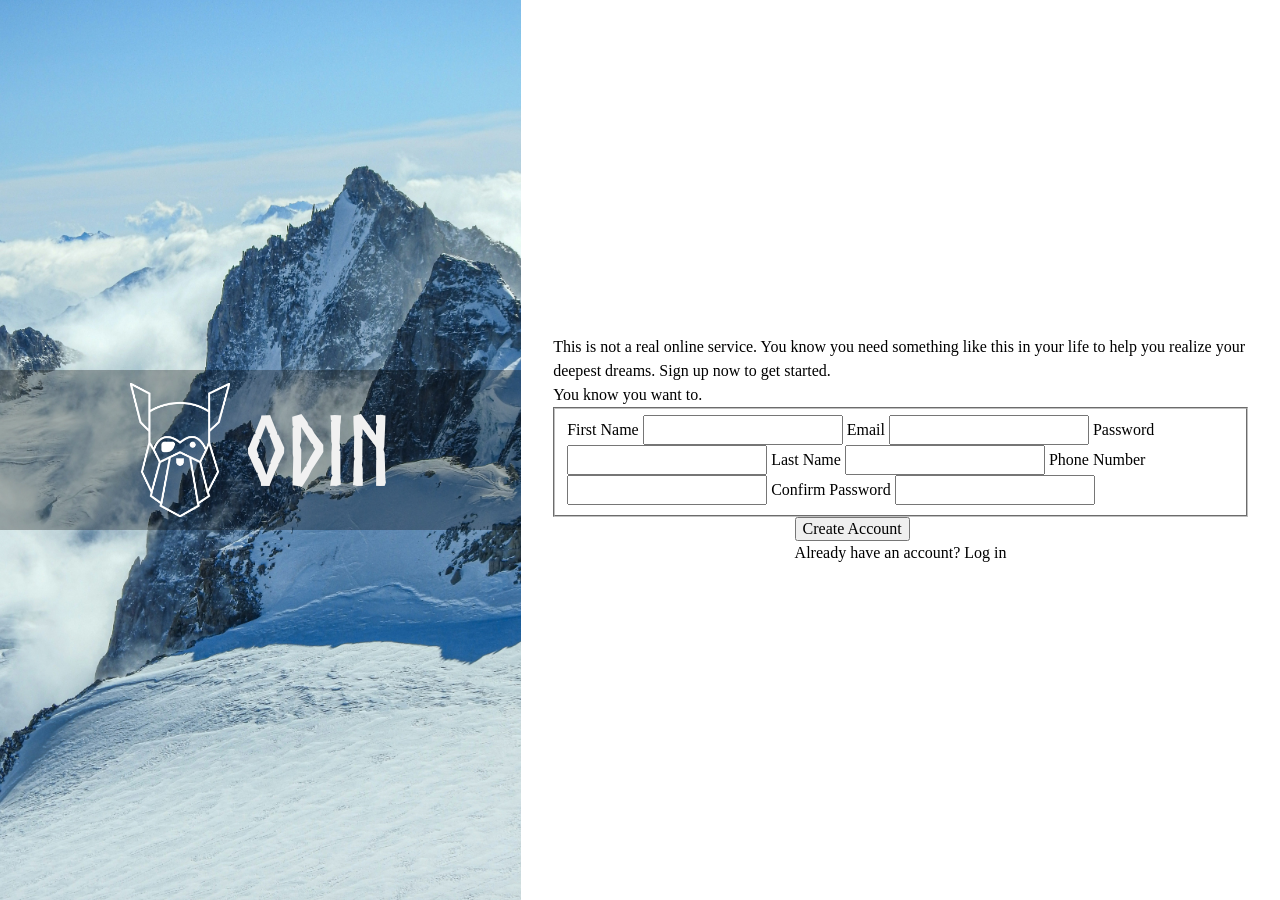
==== SignUpForm/index.html @ fa095d17 "first commit -m project 60% done" ====
<!DOCTYPE html>
<html lang="pt-br">
<head>
    <meta charset="UTF-8">
    <meta name="viewport" content="width=device-width, initial-scale=1.0">    
    <!--Styles-->
    <link rel="stylesheet" href="./assets/styles/reset.css">
    <link rel="stylesheet" href="./assets/styles/main.css">
    <title>Sign-In Form</title>
</head>
<body>
    <main class="wrap-content">
        <section class="left-hero">
            
            <div class="transparent_section">
                <picture class="img-hero">
                    <img class="img-odin-face" src="./assets/images/odin-lined.png" alt="Odin Face">
                </picture>
                <header class="left-section-header">
                    <h1>ODIN</h1>
                </header>
            </div>
        </section>
        <section class="right-hero">
            <section class="">
                <p>This is not a real online service. You know you need something like this in your life to help you realize your deepest dreams.
Sign up now to get started.</p>

                <p>You know you want to.</p>
            </section>
            <section class="form-area">
                <form action="post">
                    <fieldset>
                        <label class="form-label" for="first-name">First Name</label>
                        <input class="form-input" type="text" name="first-name">

                        <label class="form-label" for="email">Email</label>
                        <input class="form-input" type="text" name="email">

                        <label class="form-label" for="pw">Password</label>
                        <input class="form-input" type="text" name="pw">

                        <label class="form-label" for="last-name">Last Name</label>
                        <input class="form-input" type="text" name="last-name">

                        <label class="form-label" for="phone-number">Phone Number</label>
                        <input class="form-input" type="text" name="phone-number">

                        <label class="form-label" for="confirm-pw">Confirm Password</label>
                        <input class="form-input" type="text" name="confirm-pw">

                    </fieldset>
                </form>
            </section>
            <section>
                <input type="button" value="Create Account">
                <p>Already have an account? <span class="green-emp">Log in</span></p>
            </section>
        </section>
    </main>
</body>
</html>
---- SignUpForm/assets/styles/main.css ----
.wrap-content {
    display:flex;
    flex-direction: row;
    height:100vh;
    width:100vw;
    overflow:hidden;
    
}

.left-hero {
    background: url(../images/crina-rt3Hkqyu_A8-unsplash.jpg);
    background-position: center;
    background-size: cover;
    background-repeat: no-repeat;
    flex:1.5; /* equivalent to 40% */
    display:flex;
    align-items: center;
    justify-content: center;
    flex-direction: column;
    min-width: 300px;
    
}

.transparent_section {
    display: flex;
    align-items: center;
    justify-content: center;
    background-color:rgba(0, 0, 0, 0.3);
    width:100%;
    height:10rem;

}

.left-section-header {
    color:rgb(241, 241, 241);
    font-size:4em;
    font-family: "NorseBold", Verdana, Geneva, Tahoma, sans-serif;
}

.img-hero {
    width:100px;
    margin-right:1em;

}

.right-hero {
    flex:2; /* equivalent to 40% */
    display:flex;
    align-items: center;
    justify-content: center;
    flex-direction: column;
    padding: 2rem; /* about 32px */
    min-width:400px;

}
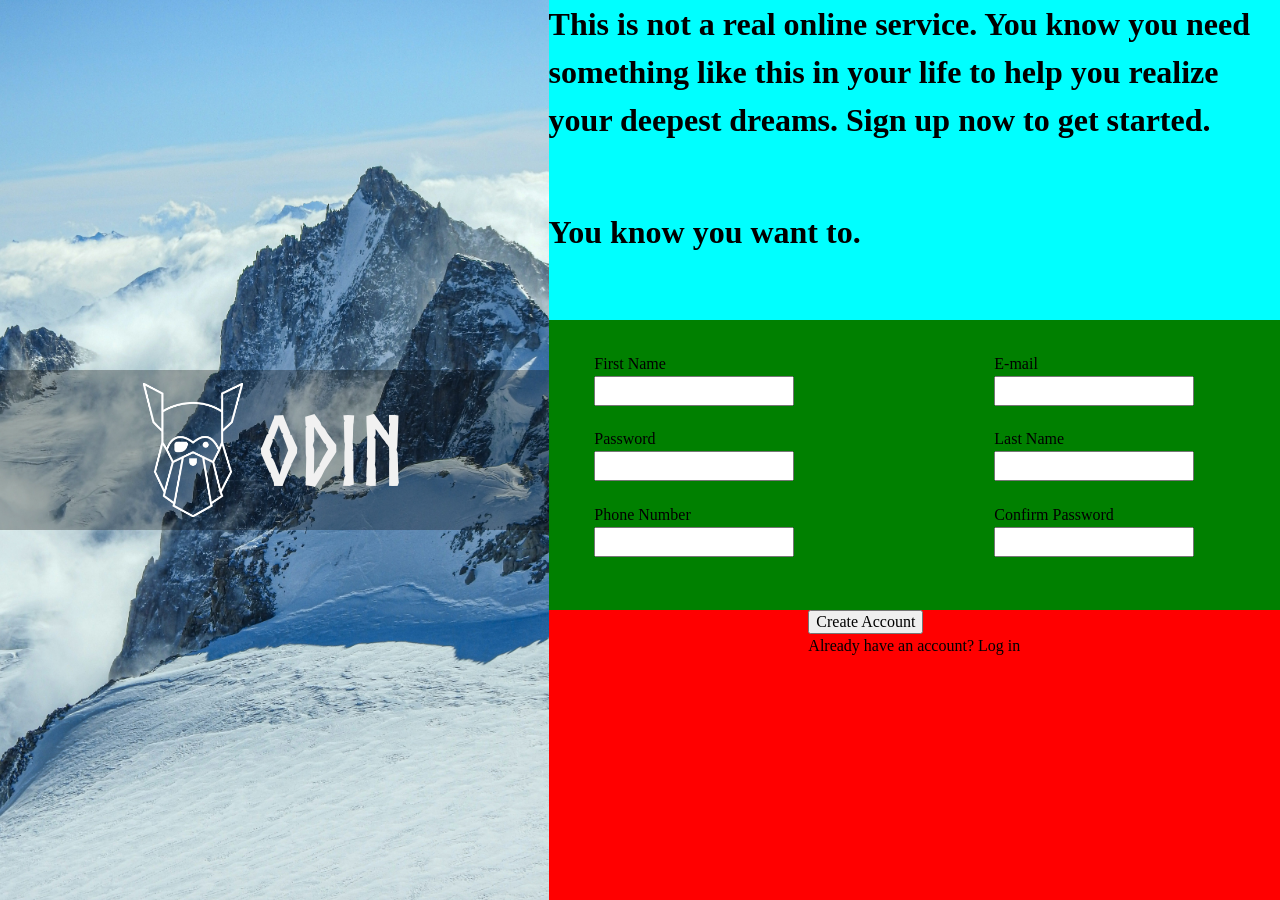
==== commit b563051a: "right design improvements. Forms with Grid" ====
--- a/SignUpForm/index.html
+++ b/SignUpForm/index.html
@@ -22,37 +22,50 @@
             </div>
         </section>
         <section class="right-hero">
-            <section class="">
+            <section class="paragraph-hero">
                 <p>This is not a real online service. You know you need something like this in your life to help you realize your deepest dreams.
 Sign up now to get started.</p>
 
                 <p>You know you want to.</p>
             </section>
             <section class="form-area">
-                <form action="post">
-                    <fieldset>
-                        <label class="form-label" for="first-name">First Name</label>
-                        <input class="form-input" type="text" name="first-name">
+                <form class="form-area-form" action="post">
+                    <fieldset class="form-hero">
 
-                        <label class="form-label" for="email">Email</label>
-                        <input class="form-input" type="text" name="email">
+                        <div class="wrap-form">
+                            <label class="form-label" for="first-name">First Name</label>
+                            <input class="form-input" type="text" name="first-name">
+                        </div>
 
-                        <label class="form-label" for="pw">Password</label>
-                        <input class="form-input" type="text" name="pw">
+                        <div class="wrap-form">
+                            <label class="form-label" for="email">E-mail</label>
+                            <input class="form-input" type="text" name="email">
+                        </div>
 
-                        <label class="form-label" for="last-name">Last Name</label>
-                        <input class="form-input" type="text" name="last-name">
+                        <div class="wrap-form">
+                            <label class="form-label" for="pw">Password</label>
+                            <input class="form-input" type="text" name="pw">
+                        </div>
 
-                        <label class="form-label" for="phone-number">Phone Number</label>
-                        <input class="form-input" type="text" name="phone-number">
+                        <div class="wrap-form">
+                            <label class="form-label" for="last-name">Last Name</label>
+                            <input class="form-input" type="text" name="last-name">
+                        </div>
 
-                        <label class="form-label" for="confirm-pw">Confirm Password</label>
-                        <input class="form-input" type="text" name="confirm-pw">
+                        <div class="wrap-form">
+                            <label class="form-label" for="phone-number">Phone Number</label>
+                            <input class="form-input" type="text" name="phone-number">
+                        </div>
+                        
+                        <div class="wrap-form">    
+                            <label class="form-label" for="confirm-pw">Confirm Password</label>
+                            <input class="form-input" type="text" name="confirm-pw">
+                        </div>
 
                     </fieldset>
                 </form>
             </section>
-            <section>
+            <section class="right-footer">
                 <input type="button" value="Create Account">
                 <p>Already have an account? <span class="green-emp">Log in</span></p>
             </section>
--- a/SignUpForm/assets/styles/main.css
+++ b/SignUpForm/assets/styles/main.css
@@ -47,10 +47,66 @@
     flex:2; /* equivalent to 40% */
     display:flex;
     align-items: center;
-    justify-content: center;
+    justify-content: space-evenly;
     flex-direction: column;
-    padding: 2rem; /* about 32px */
+    background-color: red;;
     min-width:400px;
+    
 
 }
 
+.paragraph-hero {
+    font-size: 2rem;
+    font-weight: 700;
+    background-color: aqua;
+    flex: 2;
+
+}
+
+.paragraph-hero > p {
+    margin-bottom:4rem;
+}
+
+.form-area {
+    display:flex;
+    flex: 2;
+    width:100%;
+    background-color:green;
+    justify-content: center;
+    align-items: center;
+    
+
+}
+
+.form-area-form {
+    display: flex;;
+    height:100%;
+    width:100%;
+    max-height:50em;
+    justify-content: center;
+    align-items: center;
+    
+
+}
+
+.form-hero {   
+    display: grid;
+    grid-template-columns: 15em 15em; /* sets distance between each column */
+    column-gap:10em;
+    padding:2em;
+    width:100%;
+    height:100%;
+    max-width: fit-content;
+    border:none;
+
+}
+
+
+
+
+
+.right-footer {
+    flex: 2;
+}
+
+
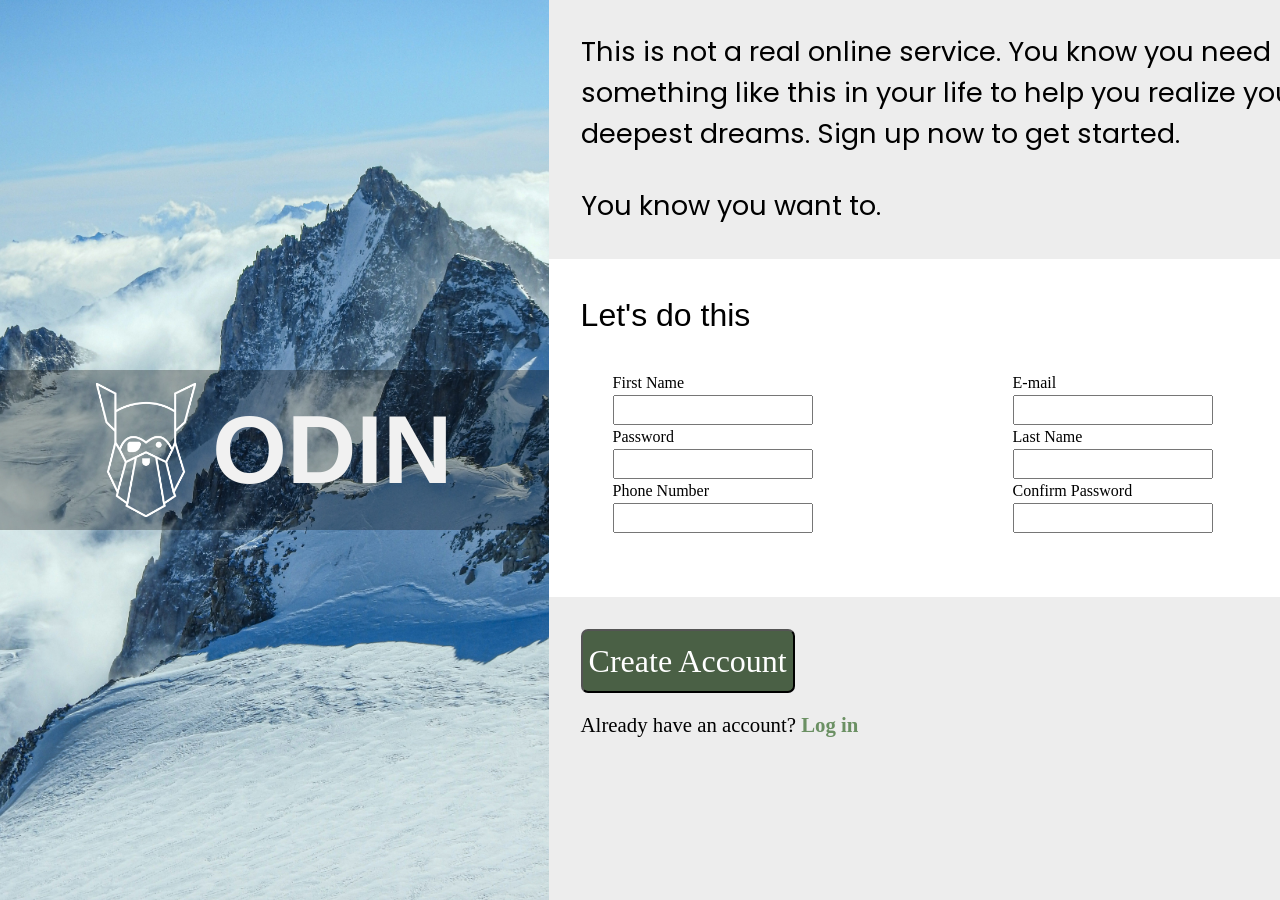
==== commit 58c9994c: "right design improvements. Forms with Grid" ====
--- a/SignUpForm/index.html
+++ b/SignUpForm/index.html
@@ -23,13 +23,18 @@
         </section>
         <section class="right-hero">
             <section class="paragraph-hero">
-                <p>This is not a real online service. You know you need something like this in your life to help you realize your deepest dreams.
-Sign up now to get started.</p>
-
-                <p>You know you want to.</p>
+                <div class="wrap-text">
+                    <p>This is not a real online service. You know you need something like this in your life to help you realize your deepest dreams.
+                    Sign up now to get started.</p>
+                    <p>You know you want to.</p>
+                </div>
             </section>
             <section class="form-area">
+                 <div class="wrap-paragraph">
+                     <p>Let's do this</p>
+                 </div>
                 <form class="form-area-form" action="post">
+                   
                     <fieldset class="form-hero">
 
                         <div class="wrap-form">
@@ -66,7 +71,7 @@
                 </form>
             </section>
             <section class="right-footer">
-                <input type="button" value="Create Account">
+                <input class="default-button" type="button" value="Create Account">
                 <p>Already have an account? <span class="green-emp">Log in</span></p>
             </section>
         </section>
--- a/SignUpForm/assets/styles/main.css
+++ b/SignUpForm/assets/styles/main.css
@@ -46,46 +46,56 @@
 .right-hero {
     flex:2; /* equivalent to 40% */
     display:flex;
-    align-items: center;
+    align-items:start;
     justify-content: space-evenly;
     flex-direction: column;
-    background-color: red;;
     min-width:400px;
+    background-color: rgb(237, 237, 237);
+    /* add small shadows as borders */
     
 
 }
 
 .paragraph-hero {
-    font-size: 2rem;
-    font-weight: 700;
-    background-color: aqua;
+    display:flex;
+    align-items: end;
     flex: 2;
-
 }
 
-.paragraph-hero > p {
-    margin-bottom:4rem;
+.wrap-text  {
+     font-family: poppings, Verdana, Geneva, Tahoma, sans-serif;
+    font-size: 1.7rem;
+    font-weight: 500;
+    width:800px;
+}
+
+.wrap-text  > p {
+    margin:2rem;
 }
 
 .form-area {
     display:flex;
     flex: 2;
     width:100%;
-    background-color:green;
-    justify-content: center;
-    align-items: center;
-    
+    justify-content: space-between;
+    flex-direction: column;
+    background-color: #fff;
+    padding:2em;
 
 }
 
+.wrap-paragraph {
+    font-size: 2rem;
+    font-family: Verdana, Geneva, Tahoma, sans-serif;
+}
+
 .form-area-form {
-    display: flex;;
+    display: flex;
     height:100%;
     width:100%;
     max-height:50em;
-    justify-content: center;
+    justify-content: left;
     align-items: center;
-    
 
 }
 
@@ -101,12 +111,45 @@
 
 }
 
-
-
-
-
 .right-footer {
     flex: 2;
+    padding:2rem;
+    width:100%;
+    height:100%;
 }
 
 
+.default-button {
+    background-color: #4a6045;
+    height:2em;
+    width: 100%;
+    max-width: fit-content;
+    font-size:2rem;
+    text-align: center;
+    color: #fff;
+    border-radius: 7px;
+
+}
+
+.default-button:hover {
+    cursor: pointer;
+    background-color:#556e55;
+}
+
+.right-footer p {
+    margin-top:1rem;
+    font-size:1.3em;
+    
+}
+
+.green-emp {
+    color:#6b9063;
+    font-weight: 900;
+
+}
+
+.green-emp:hover {
+    cursor:pointer;
+    color: #556e55;
+}
+
